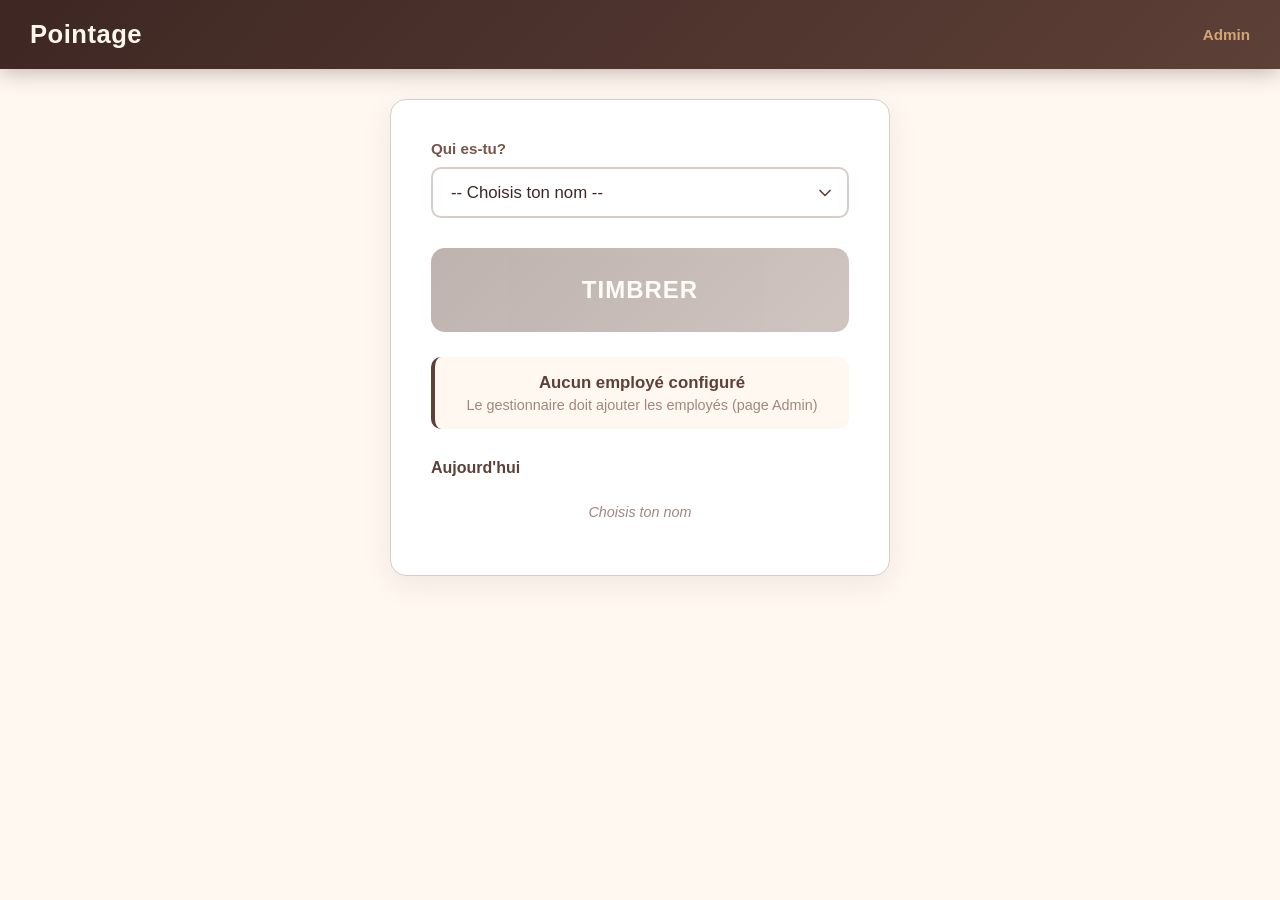
==== index.html @ 8e5bbbd7 "v6: cross-minuit, balance jour/jour employe, onglet parametres" ====
<!DOCTYPE html>
<html lang="fr">
<head>
    <meta charset="UTF-8">
    <meta name="viewport" content="width=device-width, initial-scale=1.0, user-scalable=no">
    <meta http-equiv="Cache-Control" content="no-cache, no-store, must-revalidate">
    <meta http-equiv="Pragma" content="no-cache">
    <meta http-equiv="Expires" content="0">
    <title>Pointage</title>
    <link rel="stylesheet" href="styles.css?v=6">
</head>
<body>
    <div class="page-wrapper">
        <div class="top-bar">
            <h1>Pointage</h1>
            <div class="top-bar-right">
                <span id="syncIndicator" class="sync-indicator hidden"></span>
                <a href="admin.html">Admin</a>
            </div>
        </div>

        <div class="main-content">
            <div class="employee-card">
                <!-- Sélection employé -->
                <div class="select-group">
                    <label for="empSelect">Qui es-tu?</label>
                    <select id="empSelect" class="big-select">
                        <option value="">-- Choisis ton nom --</option>
                    </select>
                </div>

                <!-- Bouton Timbrer -->
                <button id="timbrBtn" class="timbrer-btn" disabled>TIMBRER</button>

                <!-- Status -->
                <div class="status-bar">
                    <div class="status-main" id="statusMain">Choisis ton nom pour commencer</div>
                    <div class="status-sub" id="statusSub"></div>
                </div>

                <!-- Timbrages du jour -->
                <div class="today-section">
                    <h3>Aujourd'hui</h3>
                    <div id="todayTimings">
                        <div class="empty-state">Choisis ton nom</div>
                    </div>
                    <div id="todayTotal" class="today-total" style="display:none;"></div>
                </div>

                <!-- BALANCE JOUR PAR JOUR (compact, pas de gros négatif) -->
                <div id="empBalanceSection" class="balance-section-emp" style="display:none;">
                    <h3 id="balanceTitle">Ma balance</h3>
                    <!-- Balance actuelle en gros -->
                    <div id="currentBalance" class="current-balance"></div>
                    <!-- Barre de progression mensuelle -->
                    <div class="progress-bar-container" style="margin-top:12px;">
                        <div class="progress-bar-fill" id="progressBarFill"></div>
                        <span class="progress-bar-label" id="progressBarLabel">0%</span>
                    </div>
                    <!-- Aujourd'hui résumé -->
                    <div id="todaySummary" class="today-summary"></div>
                </div>

                <!-- Historique (caché par défaut) -->
                <div class="history-toggle" id="historyToggle" style="display:none;">
                    <button class="btn-link" onclick="toggleHistory()">Voir le détail jour par jour</button>
                </div>
                <div id="historySection" class="history-section" style="display:none;">
                    <div id="historyContent"></div>
                </div>
            </div>
        </div>
    </div>

    <script src="app.js?v=6"></script>
    <script>
        const empSelect = document.getElementById('empSelect');
        const timbrBtn = document.getElementById('timbrBtn');
        const statusMain = document.getElementById('statusMain');
        const statusSub = document.getElementById('statusSub');
        const todayTimings = document.getElementById('todayTimings');
        const todayTotal = document.getElementById('todayTotal');

        let selectedEmpId = null;
        let nextType = 'ENTRÉE';

        function loadEmployees() {
            const employees = Storage.getEmployees();
            empSelect.innerHTML = '<option value="">-- Choisis ton nom --</option>';
            employees.forEach(emp => {
                const opt = document.createElement('option');
                opt.value = emp.id; opt.textContent = emp.name;
                empSelect.appendChild(opt);
            });
            if (employees.length === 0) {
                statusMain.textContent = 'Aucun employé configuré';
                statusSub.textContent = 'Le gestionnaire doit ajouter les employés (page Admin)';
            }
        }

        empSelect.addEventListener('change', () => {
            selectedEmpId = empSelect.value;
            if (!selectedEmpId) {
                timbrBtn.disabled = true;
                timbrBtn.className = 'timbrer-btn';
                timbrBtn.textContent = 'TIMBRER';
                statusMain.textContent = 'Choisis ton nom pour commencer';
                statusSub.textContent = '';
                todayTimings.innerHTML = '<div class="empty-state">Choisis ton nom</div>';
                todayTotal.style.display = 'none';
                document.getElementById('empBalanceSection').style.display = 'none';
                document.getElementById('historyToggle').style.display = 'none';
                document.getElementById('historySection').style.display = 'none';
                return;
            }
            refreshStatus();
            refreshToday();
        });

        function refreshStatus() {
            if (!selectedEmpId) return;
            const last = Storage.getLastTimbre(selectedEmpId);
            const empName = empSelect.options[empSelect.selectedIndex].text;
            const lastType = last ? (last.type || '') : '';

            if (!last || lastType === 'SORTIE') {
                nextType = 'ENTRÉE';
                timbrBtn.textContent = 'ENTRÉE';
                timbrBtn.className = 'timbrer-btn';
                statusMain.textContent = empName + ' — prochaine action : ENTRÉE';
                statusSub.textContent = last ? 'Dernière sortie : ' + last.time : 'Aucun timbre enregistré';
            } else if (lastType === 'ENTRÉE') {
                nextType = 'SORTIE';
                timbrBtn.textContent = 'SORTIE';
                timbrBtn.className = 'timbrer-btn is-sortie';
                statusMain.textContent = empName + ' — prochaine action : SORTIE';
                statusSub.textContent = 'Entré(e) à ' + last.time;
            } else {
                nextType = 'ENTRÉE';
                timbrBtn.textContent = 'ENTRÉE';
                timbrBtn.className = 'timbrer-btn';
                statusMain.textContent = empName + ' — prochaine action : ENTRÉE';
                statusSub.textContent = '';
            }
            timbrBtn.disabled = false;
        }

        function refreshToday() {
            if (!selectedEmpId) return;
            const today = todayStr();
            const timbrages = Storage.getTimbragesByEmpAndDate(selectedEmpId, today);
            todayTimings.innerHTML = '';

            if (timbrages.length === 0) {
                todayTimings.innerHTML = '<div class="empty-state">Aucun timbre aujourd\'hui</div>';
                todayTotal.style.display = 'none';
            } else {
                timbrages.forEach(t => {
                    const isEntry = t.type === 'ENTRÉE';
                    const row = document.createElement('div');
                    row.className = 'timing-row';
                    row.innerHTML = '<span class="dot ' + (isEntry ? 'entry' : 'exit') + '"></span>' +
                        '<span class="time">' + t.time + '</span>' +
                        '<span class="type">' + t.type + '</span>';
                    todayTimings.appendChild(row);
                });

                const totalH = getWorkedHoursForDay(selectedEmpId, today);
                if (totalH > 0) {
                    todayTotal.textContent = 'Total aujourd\'hui : ' + formatHours(totalH);
                    todayTotal.style.display = 'block';
                } else {
                    todayTotal.style.display = 'none';
                }
            }

            try { refreshBalance(); } catch(e) { console.warn('refreshBalance error:', e); }
        }

        function refreshBalance() {
            if (!selectedEmpId) return;
            const info = getEmployeeMonthInfo(selectedEmpId);
            const section = document.getElementById('empBalanceSection');
            section.style.display = 'block';
            document.getElementById('historyToggle').style.display = 'block';

            // Titre
            document.getElementById('balanceTitle').textContent = monthNameFr(info.ym) + ' (' + info.pct + '%)';

            // Barre de progression
            const fill = document.getElementById('progressBarFill');
            fill.style.width = info.progressPct + '%';
            fill.className = 'progress-bar-fill' + (info.progressPct >= 100 ? ' complete' : '');
            document.getElementById('progressBarLabel').textContent = info.progressPct + '%';

            // Balance actuelle (le chiffre principal que l'employé voit)
            const balDiv = document.getElementById('currentBalance');

            if (!info.hasTimbrages) {
                balDiv.className = 'current-balance balance-zero';
                balDiv.innerHTML = '<span class="balance-number">00:00</span><span class="balance-label">Pas encore de timbrage</span>';
            } else {
                const bal = info.runningBalance;
                const isPositive = bal >= 0;
                balDiv.className = 'current-balance ' + (isPositive ? 'balance-positive-bg' : 'balance-negative-bg');
                balDiv.innerHTML = '<span class="balance-number">' + formatBalanceCompact(bal) + '</span>' +
                    '<span class="balance-label">' + (isPositive ? 'en avance' : 'à rattraper') + '</span>';
            }

            // Résumé aujourd'hui
            const todayDiv = document.getElementById('todaySummary');
            if (info.workedToday > 0) {
                const todayBal = info.workedToday - info.dailyTarget;
                const todaySign = todayBal >= 0 ? '+' : '';
                todayDiv.innerHTML =
                    '<div class="today-line">Aujourd\'hui : <strong>' + formatHours(info.workedToday) + '</strong> / ' + formatHours(info.dailyTarget) + '</div>' +
                    '<div class="today-line muted">Objectif mensuel : ' + formatHours(info.totalCredit) + ' / ' + formatHours(info.monthTarget) + '</div>';
                todayDiv.style.display = 'block';
            } else if (info.hasTimbrages) {
                todayDiv.innerHTML = '<div class="today-line muted">Objectif mensuel : ' + formatHours(info.totalCredit) + ' / ' + formatHours(info.monthTarget) + '</div>';
                todayDiv.style.display = 'block';
            } else {
                todayDiv.style.display = 'none';
            }
        }

        function toggleHistory() {
            const section = document.getElementById('historySection');
            const isVisible = section.style.display !== 'none';
            section.style.display = isVisible ? 'none' : 'block';
            if (!isVisible) loadHistory();
        }

        function loadHistory() {
            if (!selectedEmpId) return;
            const info = getEmployeeMonthInfo(selectedEmpId);
            const container = document.getElementById('historyContent');
            container.innerHTML = '';

            if (!info.hasTimbrages || info.dailyDetails.length === 0) {
                container.innerHTML = '<div class="empty-state">Aucun timbrage ce mois</div>';
                return;
            }

            // Afficher jour par jour (le plus récent en premier)
            const days = [...info.dailyDetails].reverse();
            days.forEach(day => {
                const timbrages = Storage.getTimbragesByEmpAndDate(selectedEmpId, day.date);
                const dayDiv = document.createElement('div');
                dayDiv.className = 'history-day';

                const balClass = day.runningBalance >= 0 ? 'balance-positive' : 'balance-negative';
                const dayBalClass = day.dayBalance >= 0 ? 'balance-positive' : 'balance-negative';

                let html = '<div class="history-day-header">' +
                    '<span>' + formatDateDisplay(day.date) + '</span>' +
                    '<span class="' + dayBalClass + '" style="font-weight:600;">' + formatBalanceCompact(day.dayBalance) + '</span>' +
                    '<strong class="' + balClass + '">' + formatBalanceCompact(day.runningBalance) + '</strong></div>';

                html += '<div class="history-day-detail">' +
                    '<span>Travaillé: ' + formatHours(day.worked) + '</span>' +
                    (day.holidayHours > 0 ? '<span> + ' + formatHours(day.holidayHours) + ' férié</span>' : '') +
                    '<span> / Objectif: ' + formatHours(day.dayTarget) + '</span></div>';

                html += '<div class="history-day-entries">';
                timbrages.forEach(t => {
                    const icon = t.type === 'ENTRÉE' ? '&#9654;' : '&#9632;';
                    html += '<span class="history-entry">' + icon + ' ' + t.time + '</span>';
                });
                html += '</div>';

                dayDiv.innerHTML = html;
                container.appendChild(dayDiv);
            });
        }

        // ── Cliquer sur TIMBRER ──
        timbrBtn.addEventListener('click', () => {
            if (!selectedEmpId || !nextType) return;
            timbrBtn.disabled = true;
            const empName = empSelect.options[empSelect.selectedIndex].text;
            const date = todayStr();
            const time = nowTimeStr();

            Storage.addTimbre(selectedEmpId, empName, nextType, date, time, 'system', '');

            const justRegisteredType = nextType;
            const nextTypeAfterClick = (justRegisteredType === 'ENTRÉE') ? 'SORTIE' : 'ENTRÉE';

            timbrBtn.className = 'timbrer-btn flash-success';
            timbrBtn.textContent = justRegisteredType + ' OK';
            statusMain.textContent = justRegisteredType + ' enregistrée pour ' + empName;

            setTimeout(() => {
                try { refreshStatus(); } catch(e) { console.warn('refreshStatus error:', e); }
                try { refreshToday(); } catch(e) { console.warn('refreshToday error:', e); }
                if (nextType !== nextTypeAfterClick) {
                    nextType = nextTypeAfterClick;
                    timbrBtn.textContent = nextType;
                    timbrBtn.className = (nextType === 'SORTIE') ? 'timbrer-btn is-sortie' : 'timbrer-btn';
                }
            }, 1500);
        });

        // ── Init ──
        async function init() {
            const updated = await GitSync.init();
            loadEmployees();
            if (updated) loadEmployees();
        }
        init();
    </script>
</body>
</html>
---- styles.css ----
/* ============================================
   THÈME CHOCOLATERIE
   ============================================ */

:root {
    --chocolate: #5D4037;
    --chocolate-light: #8D6E63;
    --chocolate-dark: #3E2723;
    --caramel: #D4A574;
    --caramel-light: #E8C9A0;
    --caramel-dark: #B8864A;
    --cream: #FFF8F0;
    --cream-dark: #F5EDE0;
    --white: #FFFFFF;
    --text: #3E2723;
    --text-light: #795548;
    --text-muted: #A1887F;
    --success: #66BB6A;
    --danger: #EF5350;
    --border: #D7CCC8;
}

* { margin: 0; padding: 0; box-sizing: border-box; }

body {
    font-family: -apple-system, BlinkMacSystemFont, 'Segoe UI', Roboto, sans-serif;
    background: var(--cream);
    min-height: 100vh;
    color: var(--text);
}

/* LAYOUT */
.page-wrapper { min-height: 100vh; display: flex; flex-direction: column; }

.top-bar {
    background: linear-gradient(135deg, var(--chocolate-dark) 0%, var(--chocolate) 100%);
    color: var(--cream); padding: 20px 30px; display: flex; justify-content: space-between; align-items: center;
    box-shadow: 0 4px 20px rgba(62, 39, 35, 0.3);
}
.top-bar h1 { font-size: 1.6em; font-weight: 700; letter-spacing: 0.5px; }
.top-bar a { color: var(--caramel); text-decoration: none; font-weight: 600; font-size: 0.95em; transition: color 0.2s; }
.top-bar a:hover { color: var(--caramel-light); }
.top-bar-right { display: flex; align-items: center; gap: 15px; }

.main-content { flex: 1; padding: 30px; max-width: 1000px; margin: 0 auto; width: 100%; }

/* EMPLOYEE CARD */
.employee-card {
    background: var(--white); border-radius: 16px; padding: 40px;
    box-shadow: 0 8px 30px rgba(62, 39, 35, 0.08); border: 1px solid var(--border);
    max-width: 500px; margin: 0 auto;
}

.select-group { margin-bottom: 30px; }
.select-group label { display: block; margin-bottom: 10px; font-weight: 600; color: var(--text-light); font-size: 0.95em; }

.big-select {
    width: 100%; padding: 14px 18px; font-size: 1.05em; border: 2px solid var(--border); border-radius: 10px;
    background: var(--white); color: var(--text); cursor: pointer; transition: border-color 0.2s;
    appearance: none; -webkit-appearance: none;
    background-image: url("data:image/svg+xml;charset=UTF-8,%3csvg xmlns='http://www.w3.org/2000/svg' viewBox='0 0 24 24' fill='none' stroke='%235D4037' stroke-width='2' stroke-linecap='round' stroke-linejoin='round'%3e%3cpolyline points='6 9 12 15 18 9'%3e%3c/polyline%3e%3c/svg%3e");
    background-repeat: no-repeat; background-position: right 12px center; background-size: 20px;
}
.big-select:focus { outline: none; border-color: var(--chocolate); box-shadow: 0 0 0 3px rgba(93, 64, 55, 0.1); }

/* BOUTON TIMBRER */
.timbrer-btn {
    width: 100%; padding: 28px; font-size: 1.5em; font-weight: 700; letter-spacing: 1px;
    background: linear-gradient(135deg, var(--chocolate) 0%, var(--chocolate-light) 100%);
    color: var(--cream); border: none; border-radius: 14px; cursor: pointer; transition: all 0.3s ease;
    box-shadow: 0 8px 25px rgba(93, 64, 55, 0.35); margin-bottom: 25px;
}
.timbrer-btn:hover:not(:disabled) { transform: translateY(-2px); box-shadow: 0 12px 35px rgba(93, 64, 55, 0.45); }
.timbrer-btn:active:not(:disabled) { transform: translateY(0); }
.timbrer-btn:disabled { opacity: 0.4; cursor: not-allowed; box-shadow: none; }
.timbrer-btn.is-sortie { background: linear-gradient(135deg, var(--caramel-dark) 0%, var(--caramel) 100%); }
.timbrer-btn.flash-success { background: linear-gradient(135deg, #388E3C 0%, #66BB6A 100%) !important; }

/* STATUS */
.status-bar { background: var(--cream); padding: 16px 20px; border-radius: 10px; text-align: center; margin-bottom: 25px; border-left: 4px solid var(--chocolate); }
.status-bar .status-main { font-weight: 700; color: var(--chocolate); font-size: 1.05em; margin-bottom: 4px; }
.status-bar .status-sub { color: var(--text-muted); font-size: 0.9em; }

/* TIMBRAGES DU JOUR */
.today-section { margin-top: 30px; }
.today-section h3 { color: var(--chocolate); font-size: 1em; margin-bottom: 12px; font-weight: 600; }

.timing-row { display: flex; align-items: center; gap: 10px; padding: 10px 14px; background: var(--cream); border-radius: 8px; margin-bottom: 6px; font-size: 0.95em; }
.timing-row .dot { width: 10px; height: 10px; border-radius: 50%; flex-shrink: 0; }
.dot.entry { background: var(--success); }
.dot.exit { background: var(--caramel-dark); }
.timing-row .time { font-weight: 600; color: var(--text); min-width: 50px; }
.timing-row .type { color: var(--text-light); }

.empty-state { color: var(--text-muted); font-style: italic; text-align: center; padding: 15px; font-size: 0.9em; }

.today-total { background: var(--chocolate); color: var(--cream); padding: 12px 16px; border-radius: 8px; text-align: center; font-weight: 700; margin-top: 12px; font-size: 1.05em; }

/* ============================================
   PROGRESS BAR (vue employé)
   ============================================ */
.month-progress-section {
    margin-top: 25px; background: var(--cream); border-radius: 12px; padding: 20px;
    border-left: 4px solid var(--caramel-dark);
}
.month-progress-section h3 { color: var(--chocolate); font-size: 1em; margin-bottom: 15px; font-weight: 600; }

.progress-bar-container {
    position: relative; height: 28px; background: var(--cream-dark); border-radius: 14px; overflow: hidden;
    margin-bottom: 15px; border: 1px solid var(--border);
}
.progress-bar-fill {
    height: 100%; background: linear-gradient(90deg, var(--caramel-dark), var(--caramel));
    border-radius: 14px; transition: width 0.5s ease; min-width: 0;
}
.progress-bar-fill.complete { background: linear-gradient(90deg, #388E3C, #66BB6A); }
.progress-bar-label {
    position: absolute; right: 10px; top: 50%; transform: translateY(-50%);
    font-weight: 700; font-size: 0.85em; color: var(--text);
}

.month-stats { display: flex; flex-direction: column; gap: 6px; }
.stat-row { display: flex; justify-content: space-between; align-items: center; padding: 6px 0; font-size: 0.95em; }
.stat-row span { color: var(--text-light); }
.stat-row strong { color: var(--text); }

/* Balance proratisée (friendly) */
.prorated-balance {
    margin-top: 15px; padding: 12px 16px; border-radius: 10px; text-align: center;
    font-weight: 700; font-size: 1em;
}
.prorated-balance.balance-positive { background: rgba(46, 125, 50, 0.1); color: #2E7D32; }
.prorated-balance.balance-negative { background: rgba(198, 40, 40, 0.1); color: #C62828; }
.prorated-balance .bal-icon { font-size: 0.8em; margin-right: 4px; }

/* ============================================
   BALANCE EMPLOYÉ (vue jour par jour)
   ============================================ */
.balance-section-emp {
    margin-top: 25px; background: var(--cream); border-radius: 12px; padding: 20px;
    border-left: 4px solid var(--caramel-dark);
}
.balance-section-emp h3 { color: var(--chocolate); font-size: 1em; margin-bottom: 15px; font-weight: 600; }

.current-balance {
    text-align: center; padding: 18px 20px; border-radius: 12px; margin-bottom: 10px;
}
.current-balance .balance-number {
    display: block; font-size: 2em; font-weight: 800; letter-spacing: 1px;
}
.current-balance .balance-label {
    display: block; font-size: 0.85em; margin-top: 4px; opacity: 0.8;
}
.current-balance.balance-zero { background: var(--cream-dark); color: var(--text-muted); }
.current-balance.balance-positive-bg { background: rgba(46, 125, 50, 0.1); color: #2E7D32; }
.current-balance.balance-negative-bg { background: rgba(198, 40, 40, 0.1); color: #C62828; }

.today-summary { margin-top: 12px; font-size: 0.9em; }
.today-line { padding: 3px 0; color: var(--text); }
.today-line.muted { color: var(--text-muted); }
.today-line strong { color: var(--chocolate); }

/* History day detail */
.history-day-detail {
    font-size: 0.82em; color: var(--text-muted); margin-bottom: 6px;
}
.history-day-detail span { margin-right: 4px; }

/* HISTORIQUE */
.history-toggle { margin-top: 20px; text-align: center; }
.btn-link {
    background: none; border: none; color: var(--chocolate-light); cursor: pointer;
    font-size: 0.9em; font-weight: 600; text-decoration: underline; padding: 8px;
}
.btn-link:hover { color: var(--chocolate-dark); }

.history-section { margin-top: 15px; }
.history-day { background: var(--cream); border-radius: 10px; padding: 12px 16px; margin-bottom: 8px; }
.history-day-header { display: flex; justify-content: space-between; align-items: center; margin-bottom: 6px; font-size: 0.95em; }
.history-day-header span { color: var(--text-light); }
.history-day-header strong { color: var(--chocolate); }
.history-day-entries { display: flex; flex-wrap: wrap; gap: 8px; }
.history-entry { font-size: 0.85em; color: var(--text-muted); background: var(--white); padding: 3px 10px; border-radius: 6px; }

/* ============================================
   ADMIN STYLES
   ============================================ */

/* Login */
.login-overlay {
    position: fixed; inset: 0; background: rgba(62, 39, 35, 0.85);
    display: flex; align-items: center; justify-content: center; z-index: 100; backdrop-filter: blur(5px);
}
.login-box {
    background: var(--white); border-radius: 16px; padding: 40px; width: 90%; max-width: 380px;
    text-align: center; box-shadow: 0 20px 60px rgba(0, 0, 0, 0.3);
}
.login-box h2 { color: var(--chocolate); margin-bottom: 8px; }
.login-box p { color: var(--text-muted); margin-bottom: 25px; font-size: 0.9em; }
.login-box input { width: 100%; padding: 14px; border: 2px solid var(--border); border-radius: 10px; font-size: 1em; text-align: center; margin-bottom: 15px; }
.login-box input:focus { outline: none; border-color: var(--chocolate); }
.login-box .login-error { color: var(--danger); font-size: 0.85em; margin-bottom: 10px; min-height: 20px; }

/* Modal édition */
.modal-overlay {
    position: fixed; inset: 0; background: rgba(62, 39, 35, 0.7);
    display: flex; align-items: center; justify-content: center; z-index: 200; backdrop-filter: blur(3px);
}
.modal-box {
    background: var(--white); border-radius: 16px; padding: 30px; width: 90%; max-width: 500px;
    box-shadow: 0 20px 60px rgba(0, 0, 0, 0.3);
}
.modal-box h3 { color: var(--chocolate); margin-bottom: 20px; }

/* Tabs */
.tabs { display: flex; gap: 4px; background: var(--cream-dark); border-radius: 12px; padding: 4px; margin-bottom: 25px; flex-wrap: wrap; }
.tab-btn {
    flex: 1; padding: 12px 16px; border: none; background: transparent; cursor: pointer;
    font-size: 0.9em; font-weight: 600; color: var(--text-muted); border-radius: 10px; transition: all 0.2s;
    min-width: fit-content;
}
.tab-btn:hover { color: var(--text); }
.tab-btn.active { background: var(--white); color: var(--chocolate); box-shadow: 0 2px 8px rgba(0, 0, 0, 0.08); }

.tab-panel { display: none; }
.tab-panel.active { display: block; }

/* Controls */
.controls-bar { display: flex; gap: 10px; margin-bottom: 20px; flex-wrap: wrap; align-items: center; }

.input-field {
    padding: 10px 14px; border: 2px solid var(--border); border-radius: 8px; font-size: 0.95em;
    background: var(--white); color: var(--text); transition: border-color 0.2s;
}
.input-field:focus { outline: none; border-color: var(--chocolate); }

/* Buttons */
.btn {
    display: inline-flex; align-items: center; gap: 6px; padding: 10px 18px; border: none; border-radius: 8px;
    font-size: 0.9em; font-weight: 600; cursor: pointer; transition: all 0.2s;
}
.btn-primary { background: var(--chocolate); color: var(--cream); }
.btn-primary:hover { background: var(--chocolate-dark); }
.btn-success { background: var(--success); color: white; }
.btn-success:hover { background: #43A047; }
.btn-danger { background: var(--danger); color: white; }
.btn-danger:hover { background: #D32F2F; }
.btn-outline { background: transparent; color: var(--chocolate); border: 2px solid var(--border); }
.btn-outline:hover { border-color: var(--chocolate); background: var(--cream); }
.btn-small { padding: 6px 12px; font-size: 0.8em; }

/* Tables */
.data-table { width: 100%; border-collapse: collapse; background: var(--white); border-radius: 12px; overflow: hidden; box-shadow: 0 2px 10px rgba(0, 0, 0, 0.04); }
.data-table thead { background: var(--cream-dark); }
.data-table th { padding: 14px 16px; text-align: left; font-weight: 600; color: var(--text-light); font-size: 0.85em; text-transform: uppercase; letter-spacing: 0.5px; }
.data-table td { padding: 12px 16px; border-top: 1px solid var(--cream-dark); font-size: 0.95em; }
.data-table tbody tr:hover { background: var(--cream); }
.data-table .actions { text-align: right; white-space: nowrap; }

/* Remarques */
.remark-tag {
    display: inline-block; padding: 2px 8px; border-radius: 4px; font-size: 0.75em; font-weight: 700;
    text-transform: uppercase; letter-spacing: 0.3px; vertical-align: middle;
}
.remark-tag.manual { background: #FFF3E0; color: #E65100; }
.remark-tag.edited { background: #E3F2FD; color: #1565C0; }
.remark-text { font-size: 0.85em; color: var(--text-muted); }
.remark-text.muted { opacity: 0.5; }

/* Subtotal / Day header */
.day-header { background: var(--chocolate) !important; color: var(--cream) !important; }
.day-header td { color: var(--cream) !important; font-weight: 700; border: none !important; }
.subtotal-row { background: var(--cream-dark); font-weight: 600; }

/* Balance */
.balance-positive { color: #2E7D32; }
.balance-negative { color: #C62828; }

.balance-employee-card { background: var(--white); border-radius: 12px; padding: 25px; border: 1px solid var(--border); margin-bottom: 20px; }
.balance-total.balance-positive { background: rgba(46, 125, 50, 0.1); color: #2E7D32; }
.balance-total.balance-negative { background: rgba(198, 40, 40, 0.1); color: #C62828; }

/* Manual form */
.manual-form { background: var(--cream); border-radius: 12px; padding: 20px; margin-bottom: 25px; border: 1px dashed var(--border); }
.manual-form h3 { color: var(--chocolate); margin-bottom: 15px; font-size: 0.95em; }
.form-row { display: flex; gap: 10px; flex-wrap: wrap; align-items: flex-end; }
.form-group { display: flex; flex-direction: column; gap: 4px; flex: 1; min-width: 120px; }
.form-group label { font-size: 0.8em; font-weight: 600; color: var(--text-muted); }

/* Contract section */
.contract-section { background: var(--cream); border-radius: 12px; padding: 20px; border: 1px dashed var(--border); }

/* Backup section */
.backup-section { display: grid; grid-template-columns: 1fr 1fr; gap: 20px; }
.backup-card { background: var(--white); border-radius: 12px; padding: 25px; border: 1px solid var(--border); }
.backup-card h3 { color: var(--chocolate); margin-bottom: 10px; }
.backup-card p { color: var(--text-muted); font-size: 0.9em; margin-bottom: 15px; line-height: 1.5; }

/* Sync indicator */
.sync-indicator { font-size: 0.8em; padding: 4px 10px; border-radius: 12px; font-weight: 600; transition: opacity 0.3s; }
.sync-indicator.hidden { opacity: 0; }
.sync-indicator.syncing { background: rgba(255, 255, 255, 0.2); color: var(--caramel-light); }
.sync-indicator.ok { background: rgba(102, 187, 106, 0.3); color: #A5D6A7; }
.sync-indicator.error { background: rgba(239, 83, 80, 0.3); color: #FFCDD2; }

/* Print */
.print-header { display: none; }
@media print {
    .top-bar, .tabs, .controls-bar, .btn, .manual-form, .actions, .admin-link, .back-link,
    .login-overlay, .modal-overlay { display: none !important; }
    body { background: white; padding: 0; }
    .main-content { padding: 0; max-width: 100%; }
    .data-table { box-shadow: none; border: 1px solid #ccc; }
    .tab-panel { display: block !important; }
    .summary-card { border: 1px solid #ccc; break-inside: avoid; }
    .print-header { display: block !important; text-align: center; margin-bottom: 20px; padding-bottom: 15px; border-bottom: 2px solid var(--chocolate); }
}

/* RESPONSIVE */
@media (max-width: 768px) {
    .top-bar { padding: 15px 20px; }
    .top-bar h1 { font-size: 1.3em; }
    .main-content { padding: 20px 15px; }
    .employee-card { padding: 25px; }
    .timbrer-btn { padding: 22px; font-size: 1.3em; }
    .tabs { flex-wrap: wrap; }
    .tab-btn { font-size: 0.8em; padding: 10px 12px; }
    .controls-bar { flex-direction: column; }
    .input-field, .btn { width: 100%; justify-content: center; }
    .form-row { flex-direction: column; }
    .data-table { font-size: 0.85em; }
    .data-table th, .data-table td { padding: 10px 8px; }
    .backup-section { grid-template-columns: 1fr; }
    .modal-box { width: 95%; padding: 20px; }
}
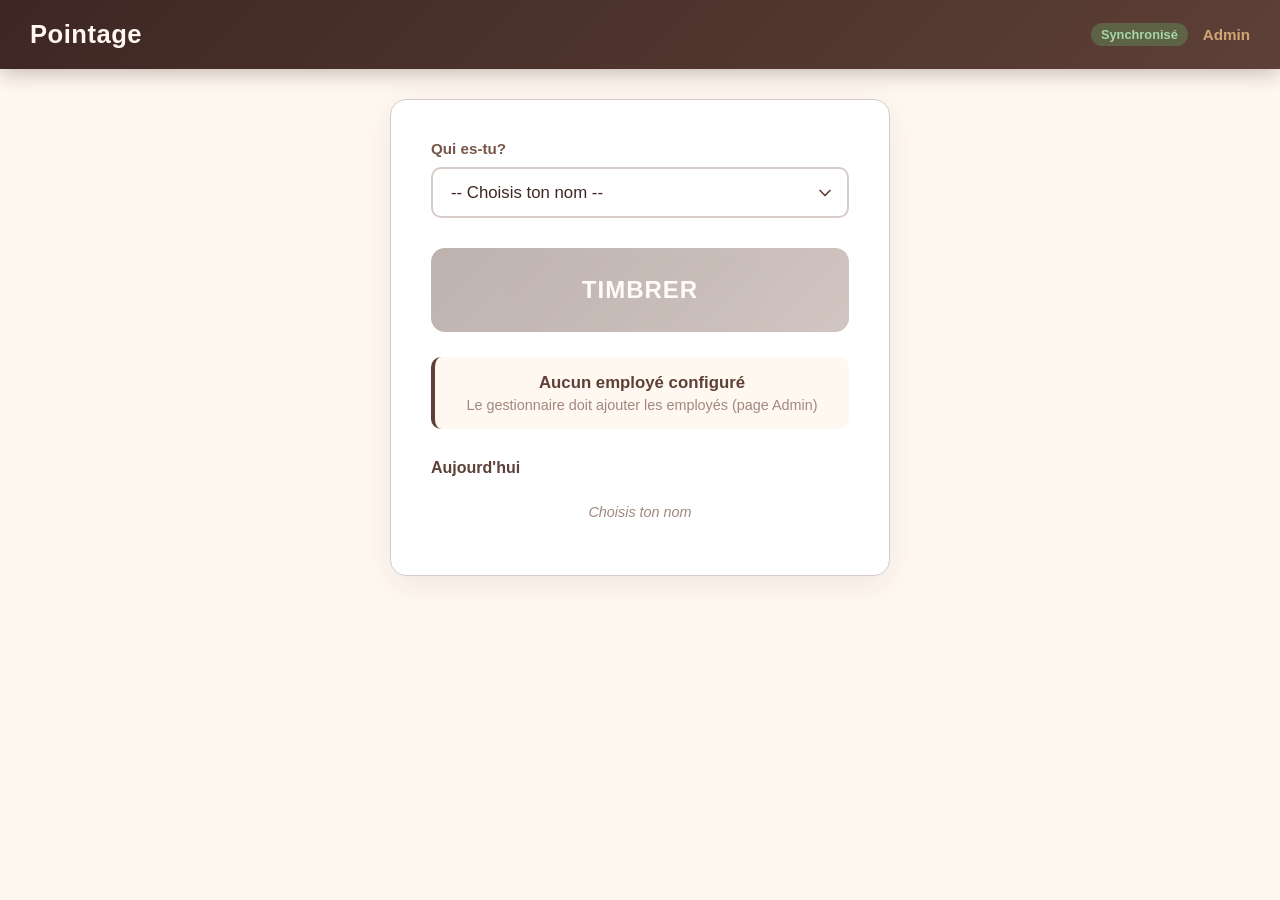
==== commit 32358a2b: "v11: sync sans token via URL publique + auto-sync 30s" ====
--- a/index.html
+++ b/index.html
@@ -7,7 +7,25 @@
     <meta http-equiv="Pragma" content="no-cache">
     <meta http-equiv="Expires" content="0">
     <title>Pointage</title>
-    <link rel="stylesheet" href="styles.css?v=6">
+    <link rel="stylesheet" href="styles.css?v=11">
+    <script>
+    // Auto-updater: vérifie si une nouvelle version du HTML existe sur le serveur
+    // Si oui, force un rechargement. Empêche les boucles avec sessionStorage.
+    (function(){
+        var CURRENT_VERSION = '11';
+        var reloadKey = 'pointage_reload_v' + CURRENT_VERSION;
+        if (sessionStorage.getItem(reloadKey)) return; // déjà rechargé cette session
+        fetch(location.pathname + '?_vc=' + Date.now(), {cache:'no-store'})
+        .then(function(r){return r.text()})
+        .then(function(html){
+            var m = html.match(/CURRENT_VERSION\s*=\s*'(\d+)'/);
+            if(m && m[1] !== CURRENT_VERSION){
+                sessionStorage.setItem('pointage_reload_v'+m[1],'1');
+                location.reload(true);
+            }
+        }).catch(function(){});
+    })();
+    </script>
 </head>
 <body>
     <div class="page-wrapper">
@@ -72,7 +90,7 @@
         </div>
     </div>
 
-    <script src="app.js?v=6"></script>
+    <script src="app.js?v=11"></script>
     <script>
         const empSelect = document.getElementById('empSelect');
         const timbrBtn = document.getElementById('timbrBtn');
@@ -307,6 +325,7 @@
             const updated = await GitSync.init();
             loadEmployees();
             if (updated) loadEmployees();
+            GitSync.startAutoSync();
         }
         init();
     </script>
